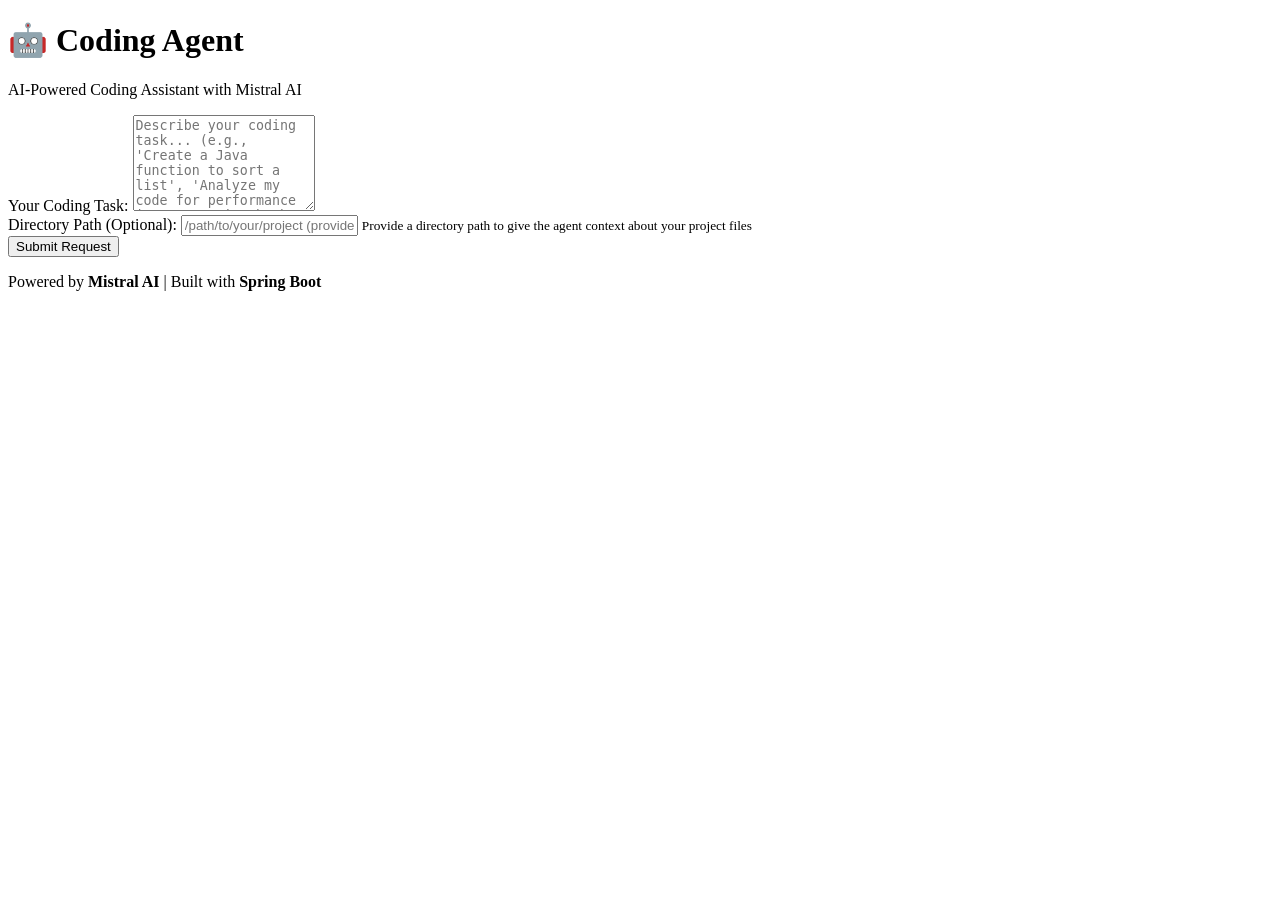
==== src/main/resources/templates/index.html @ 05195f9f "Initial commit" ====
<!DOCTYPE html>
<html lang="en" xmlns:th="http://www.thymeleaf.org">
<head>
    <meta charset="UTF-8">
    <meta name="viewport" content="width=device-width, initial-scale=1.0">
    <title>Coding Agent - AI Assistant</title>
    <link rel="stylesheet" th:href="@{/css/style.css}">
</head>
<body>
    <div class="container">
        <header>
            <h1>🤖 Coding Agent</h1>
            <p class="subtitle">AI-Powered Coding Assistant with Mistral AI</p>
        </header>

        <main>
            <div class="input-section">
                <div class="form-group">
                    <label for="prompt">Your Coding Task:</label>
                    <textarea 
                        id="prompt" 
                        placeholder="Describe your coding task... (e.g., 'Create a Java function to sort a list', 'Analyze my code for performance issues', 'Fix the bug in my authentication logic')"
                        rows="6"></textarea>
                </div>

                <div class="form-group">
                    <label for="directoryPath">Directory Path (Optional):</label>
                    <input 
                        type="text" 
                        id="directoryPath" 
                        placeholder="/path/to/your/project (provides context to the agent)">
                    <small class="help-text">Provide a directory path to give the agent context about your project files</small>
                </div>

                <button id="submitBtn" class="submit-btn">
                    <span class="btn-text">Submit Request</span>
                    <span class="spinner" style="display: none;">⏳</span>
                </button>
            </div>

            <div id="resultSection" class="result-section" style="display: none;">
                <div class="result-header">
                    <h2>Response</h2>
                    <div class="agent-info">
                        <span class="agent-badge" id="agentType"></span>
                        <span class="reasoning" id="reasoning"></span>
                    </div>
                </div>
                <div class="result-content" id="resultContent"></div>
            </div>

            <div id="errorSection" class="error-section" style="display: none;">
                <h3>❌ Error</h3>
                <p id="errorMessage"></p>
            </div>
        </main>

        <footer>
            <p>Powered by <strong>Mistral AI</strong> | Built with <strong>Spring Boot</strong></p>
        </footer>
    </div>

    <script th:src="@{/js/app.js}"></script>
</body>
</html>
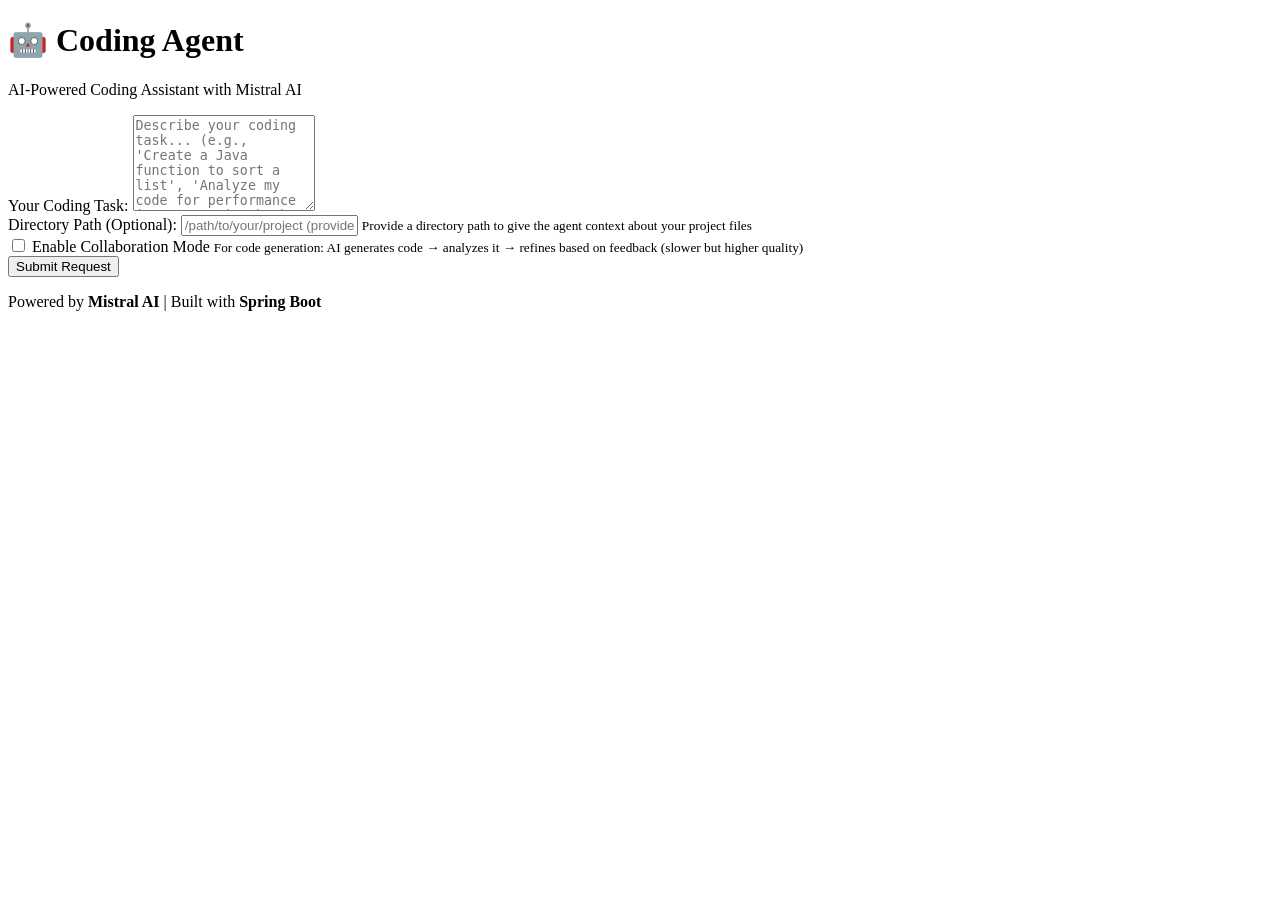
==== commit cc036291: "added collaboration mode" ====
--- a/src/main/resources/templates/index.html
+++ b/src/main/resources/templates/index.html
@@ -32,6 +32,14 @@
                     <small class="help-text">Provide a directory path to give the agent context about your project files</small>
                 </div>
 
+                <div class="form-group checkbox-group">
+                    <label class="checkbox-label">
+                        <input type="checkbox" id="useCollaboration">
+                        <span>Enable Collaboration Mode</span>
+                    </label>
+                    <small class="help-text">For code generation: AI generates code → analyzes it → refines based on feedback (slower but higher quality)</small>
+                </div>
+
                 <button id="submitBtn" class="submit-btn">
                     <span class="btn-text">Submit Request</span>
                     <span class="spinner" style="display: none;">⏳</span>
@@ -45,6 +53,10 @@
                         <span class="agent-badge" id="agentType"></span>
                         <span class="reasoning" id="reasoning"></span>
                     </div>
+                </div>
+                <div id="filesWrittenSection" class="files-written-section" style="display: none;">
+                    <h3>✅ Files Written</h3>
+                    <ul id="filesWrittenList"></ul>
                 </div>
                 <div class="result-content" id="resultContent"></div>
             </div>
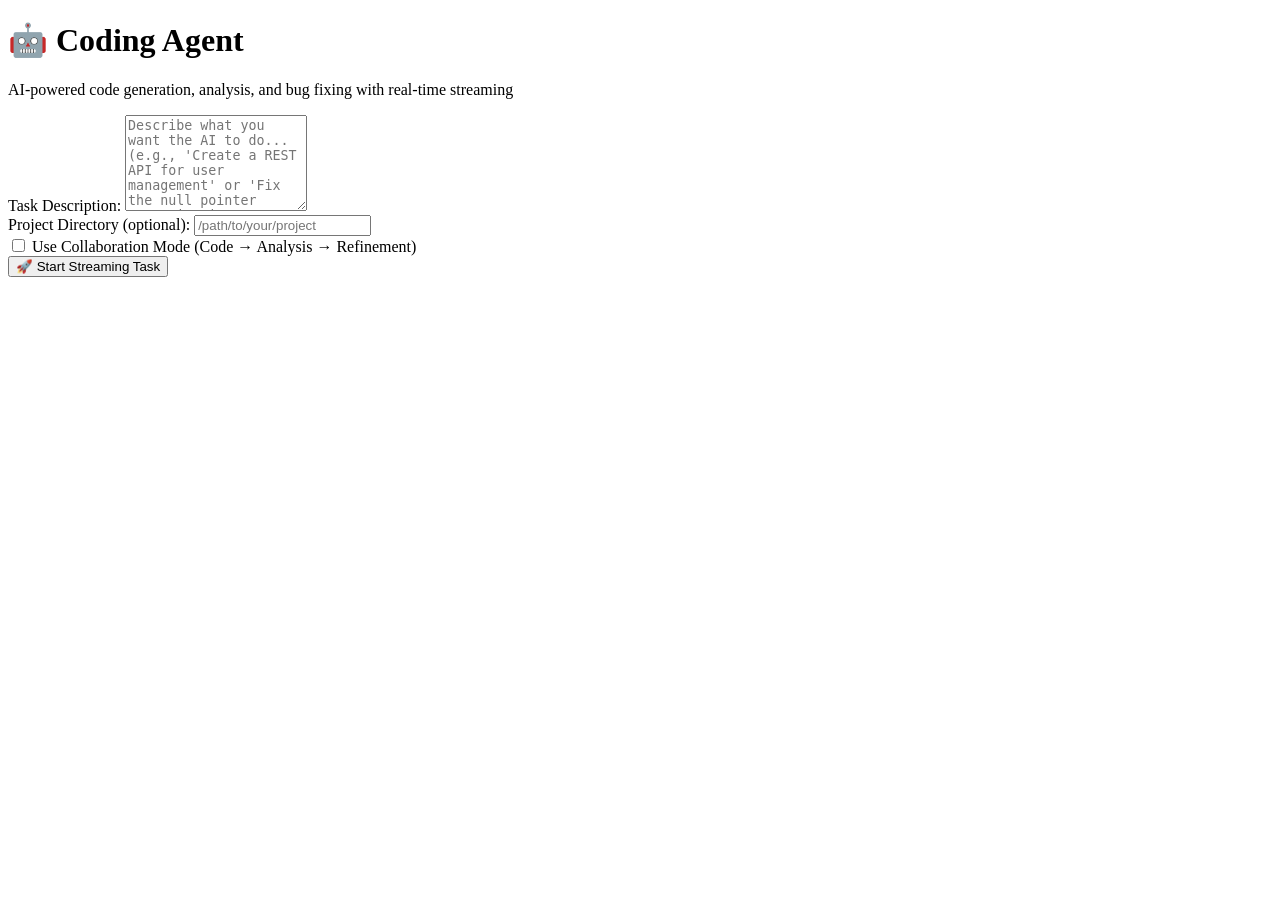
==== commit fe9f6d97: "streaming events" ====
--- a/src/main/resources/templates/index.html
+++ b/src/main/resources/templates/index.html
@@ -1,77 +1,60 @@
 <!DOCTYPE html>
-<html lang="en" xmlns:th="http://www.thymeleaf.org">
+<html lang="en">
 <head>
     <meta charset="UTF-8">
     <meta name="viewport" content="width=device-width, initial-scale=1.0">
-    <title>Coding Agent - AI Assistant</title>
-    <link rel="stylesheet" th:href="@{/css/style.css}">
+    <title>Coding Agent Web Interface</title>
+    <link rel="stylesheet" href="/css/style.css">
+    <link rel="stylesheet" href="/css/streaming.css">
 </head>
 <body>
     <div class="container">
-        <header>
-            <h1>🤖 Coding Agent</h1>
-            <p class="subtitle">AI-Powered Coding Assistant with Mistral AI</p>
-        </header>
+        <h1>🤖 Coding Agent</h1>
+        <p class="subtitle">AI-powered code generation, analysis, and bug fixing with real-time streaming</p>
 
-        <main>
-            <div class="input-section">
-                <div class="form-group">
-                    <label for="prompt">Your Coding Task:</label>
-                    <textarea 
-                        id="prompt" 
-                        placeholder="Describe your coding task... (e.g., 'Create a Java function to sort a list', 'Analyze my code for performance issues', 'Fix the bug in my authentication logic')"
-                        rows="6"></textarea>
-                </div>
-
-                <div class="form-group">
-                    <label for="directoryPath">Directory Path (Optional):</label>
-                    <input 
-                        type="text" 
-                        id="directoryPath" 
-                        placeholder="/path/to/your/project (provides context to the agent)">
-                    <small class="help-text">Provide a directory path to give the agent context about your project files</small>
-                </div>
-
-                <div class="form-group checkbox-group">
-                    <label class="checkbox-label">
-                        <input type="checkbox" id="useCollaboration">
-                        <span>Enable Collaboration Mode</span>
-                    </label>
-                    <small class="help-text">For code generation: AI generates code → analyzes it → refines based on feedback (slower but higher quality)</small>
-                </div>
-
-                <button id="submitBtn" class="submit-btn">
-                    <span class="btn-text">Submit Request</span>
-                    <span class="spinner" style="display: none;">⏳</span>
-                </button>
+        <form id="agentForm">
+            <div class="form-group">
+                <label for="prompt">Task Description:</label>
+                <textarea 
+                    id="prompt" 
+                    name="prompt" 
+                    rows="6" 
+                    required
+                    placeholder="Describe what you want the AI to do... (e.g., 'Create a REST API for user management' or 'Fix the null pointer exception in UserService')"></textarea>
             </div>
 
-            <div id="resultSection" class="result-section" style="display: none;">
-                <div class="result-header">
-                    <h2>Response</h2>
-                    <div class="agent-info">
-                        <span class="agent-badge" id="agentType"></span>
-                        <span class="reasoning" id="reasoning"></span>
-                    </div>
-                </div>
-                <div id="filesWrittenSection" class="files-written-section" style="display: none;">
-                    <h3>✅ Files Written</h3>
-                    <ul id="filesWrittenList"></ul>
-                </div>
-                <div class="result-content" id="resultContent"></div>
+            <div class="form-group">
+                <label for="directoryPath">Project Directory (optional):</label>
+                <input 
+                    type="text" 
+                    id="directoryPath" 
+                    name="directoryPath"
+                    placeholder="/path/to/your/project">
             </div>
 
-            <div id="errorSection" class="error-section" style="display: none;">
-                <h3>❌ Error</h3>
-                <p id="errorMessage"></p>
+            <div class="form-group checkbox-group">
+                <label>
+                    <input type="checkbox" id="useCollaboration" name="useCollaboration">
+                    Use Collaboration Mode (Code → Analysis → Refinement)
+                </label>
             </div>
-        </main>
 
-        <footer>
-            <p>Powered by <strong>Mistral AI</strong> | Built with <strong>Spring Boot</strong></p>
-        </footer>
+            <button type="submit" class="submit-btn">
+                🚀 Start Streaming Task
+            </button>
+        </form>
+
+        <div id="loadingSpinner" class="spinner" style="display: none;">
+            <div class="spinner-border"></div>
+            <p>Processing your request...</p>
+        </div>
+
+        <div id="resultSection" class="result-section" style="display: none;">
+            <h2>Response</h2>
+            <div id="resultContent" class="result-content"></div>
+        </div>
     </div>
 
-    <script th:src="@{/js/app.js}"></script>
+    <script src="/js/app-streaming.js"></script>
 </body>
 </html>
